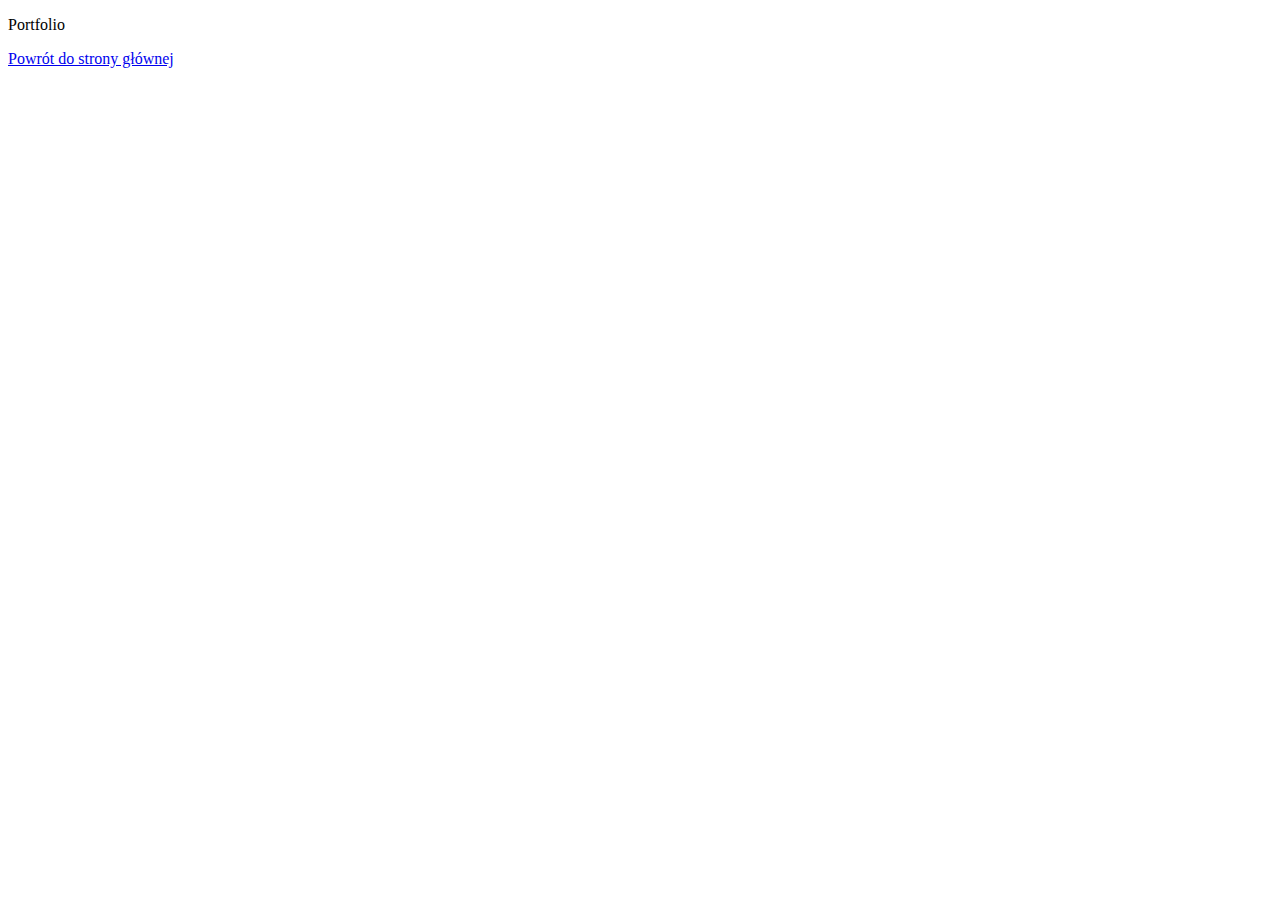
==== portfolio.html @ 62e1c071 "files cloned" ====
<!DOCTYPE html>
<html lang="pl">
  <head>
    <meta charset="UTF-8" />
    <meta http-equiv="X-UA-Compatible" content="IE=edge" />
    <meta name="viewport" content="width=device-width, initial-scale=1.0" />
    <title>Portfolio</title>
  </head>
  <body>
    <p>Portfolio</p>
    <a href="index.html">Powrót do strony głównej</a>
  </body>
</html>
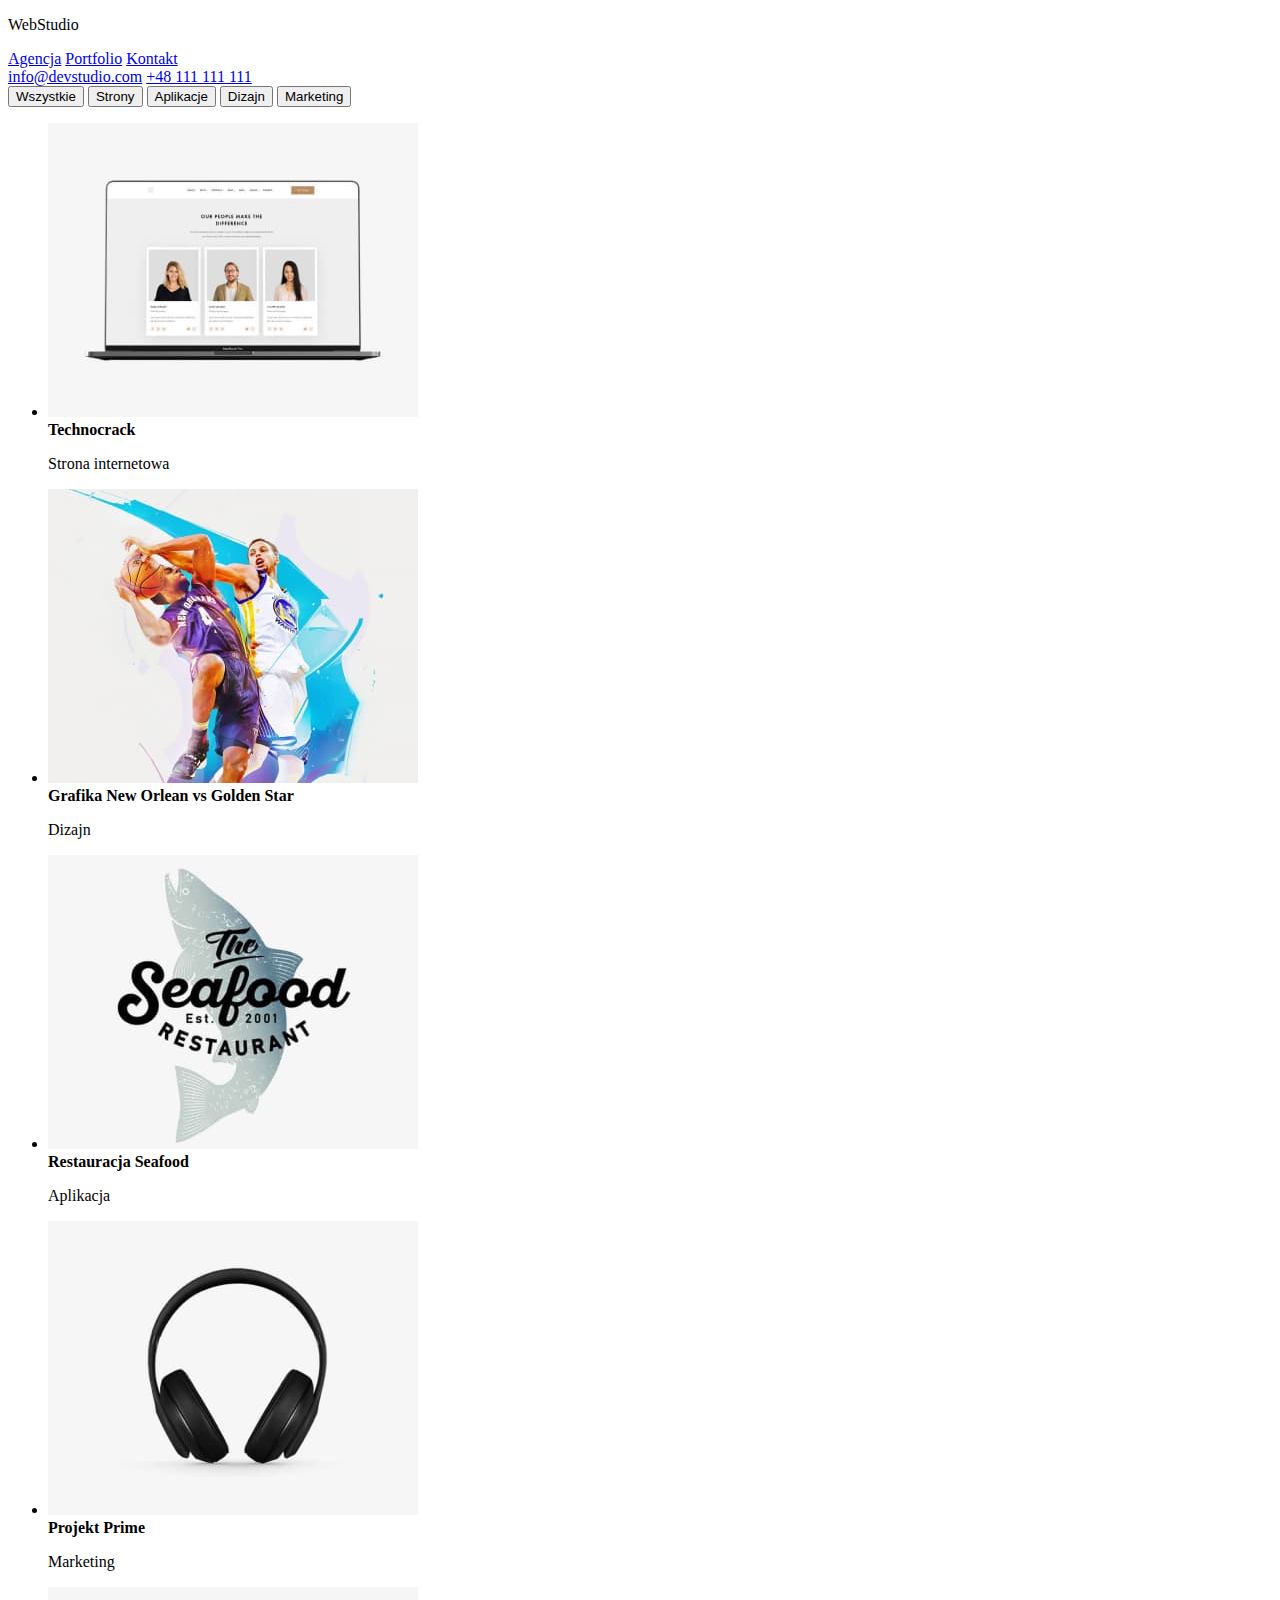
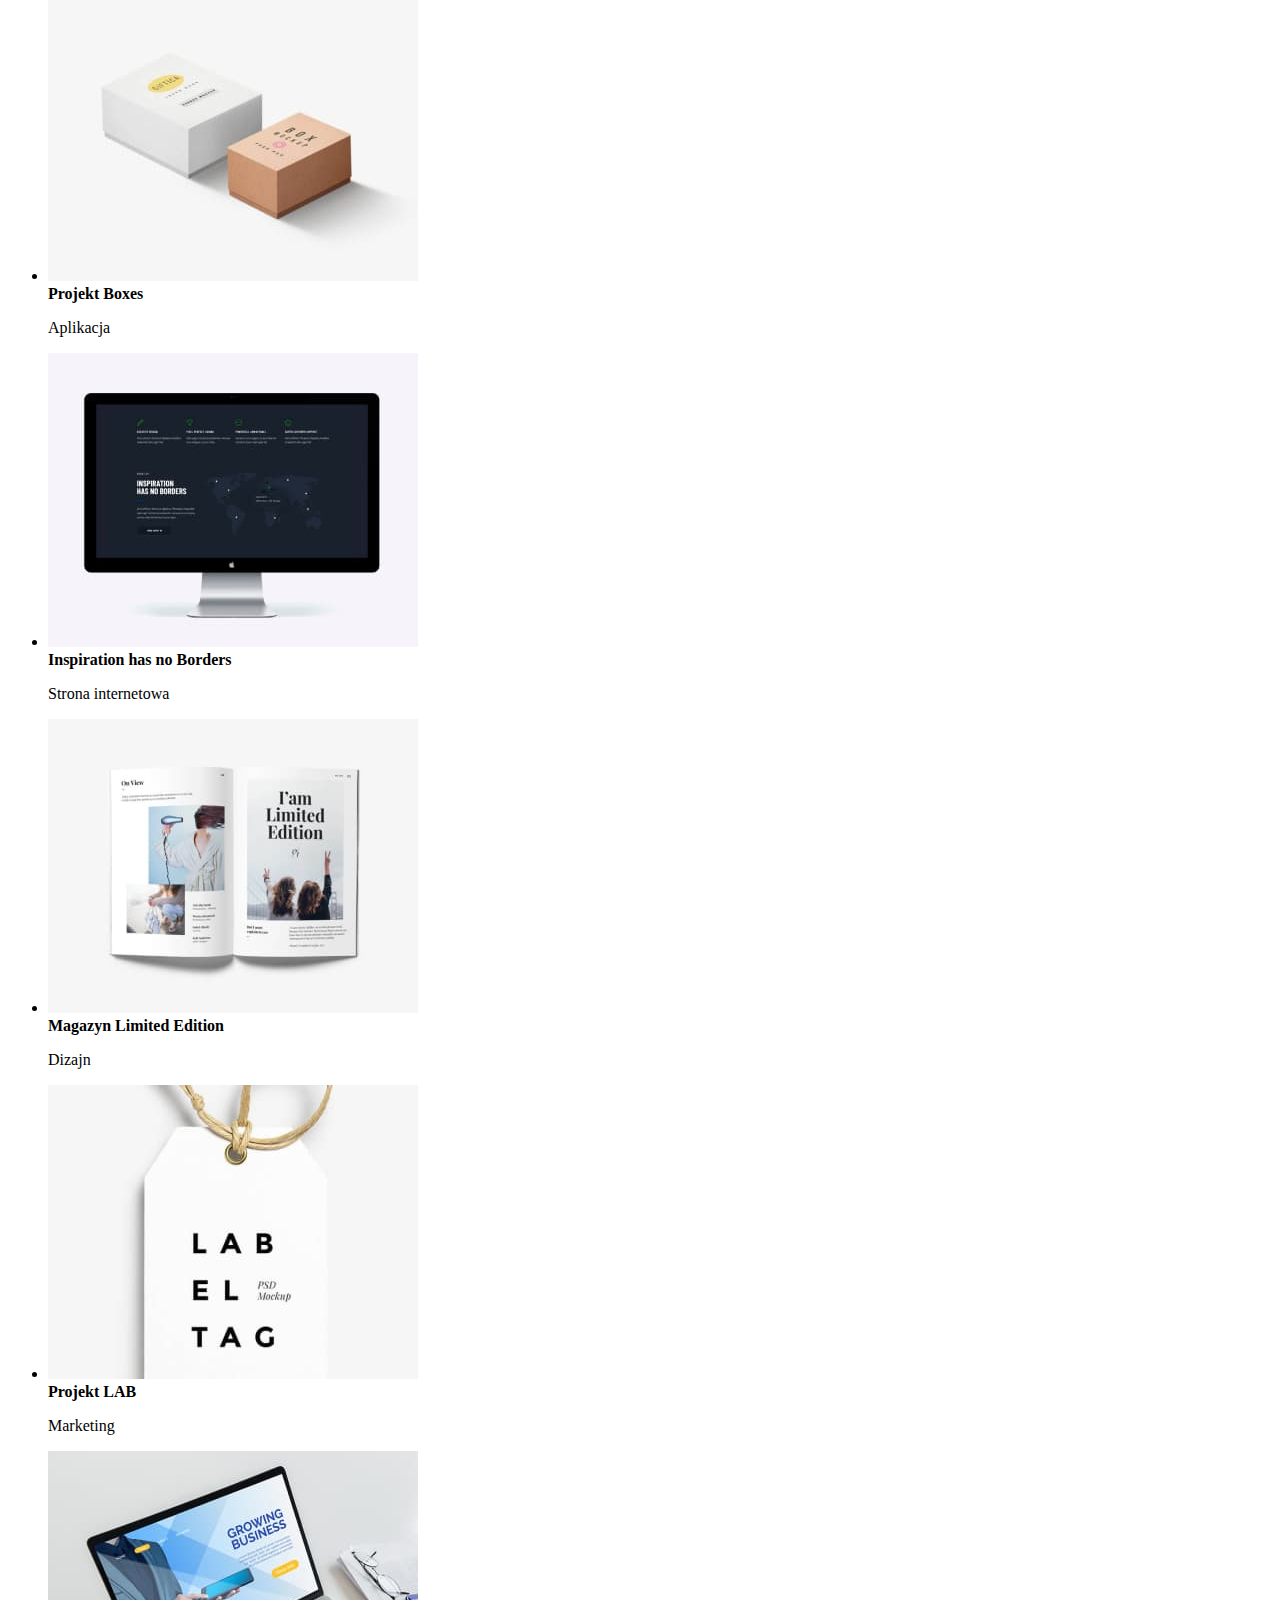
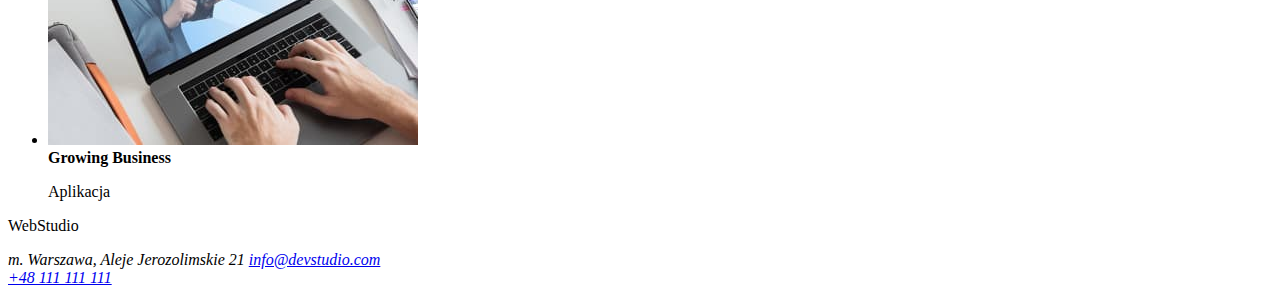
==== commit c6197cd2: "some problems" ====
--- a/portfolio.html
+++ b/portfolio.html
@@ -5,9 +5,146 @@
     <meta http-equiv="X-UA-Compatible" content="IE=edge" />
     <meta name="viewport" content="width=device-width, initial-scale=1.0" />
     <title>Portfolio</title>
+    <link rel="preconnect" href="https://fonts.googleapis.com" />
+    <link rel="preconnect" href="https://fonts.gstatic.com" crossorigin />
+    <link
+      href="https://fonts.googleapis.com/css2?family=Montserrat:ital,wght@0,700;1,400&family=Raleway:wght@700&family=Roboto:wght@400;500;700;900&display=swap"
+      rel="stylesheet"
+    />
+    <link rel="stylesheet" href="/goit-markup-hw-02/css/style.css" />
   </head>
   <body>
-    <p>Portfolio</p>
-    <a href="index.html">Powrót do strony głównej</a>
+    <header>
+      <nav>
+        <p class="logo"><span class="blue">Web</span>Studio</p>
+        <a class="header-nav" href="index.html">Agencja</a>
+        <a class="header-nav" href="portfolio.html">Portfolio</a>
+        <a class="header-nav" href="portfolio.html">Kontakt</a>
+      </nav>
+      <a class="header-contact" href="mailto:info@devstudio.com">info@devstudio.com</a>
+      <a class="header-contact" href="tel:+48111111111">+48 111 111 111</a>
+    </header>
+    <main>
+      <header>
+        <nav>
+          <button class="buttons" type="button">Wszystkie</button>
+          <button type="button">Strony</button>
+          <button type="button">Aplikacje</button>
+          <button type="button">Dizajn</button>
+          <button type="button">Marketing</button>
+        </nav>
+      </header>
+      <section>
+        <ul>
+          <li>
+            <img
+              src="./images/portfolio/technocrack.jpg"
+              alt="Otwarty laptop z widocznym menu strony przedstawiającej 3 osoby"
+              width="370"
+            />
+            <figcaption>
+              <b>Technocrack</b>
+              <p>Strona internetowa</p>
+            </figcaption>
+          </li>
+
+          <li>
+            <img
+              src="./images/portfolio/basketballPlayers.jpg"
+              alt="Dwóch zawodników gra w poszykówkę"
+              width="370"
+            />
+            <figcaption>
+              <b>Grafika New Orlean vs Golden Star</b>
+              <p>Dizajn</p>
+            </figcaption>
+          </li>
+
+          <li>
+            <img
+              src="./images/portfolio/seaFood.jpg"
+              alt="Logo restauracji z owocami morza"
+              width="370"
+            />
+            <figcaption>
+              <b>Restauracja Seafood</b>
+              <p>Aplikacja</p>
+            </figcaption>
+          </li>
+
+          <li>
+            <img src="./images/portfolio/headphones.jpg" alt="słuchawki" width="370" />
+            <figcaption>
+              <b>Projekt Prime</b>
+              <p>Marketing</p>
+            </figcaption>
+          </li>
+
+          <li>
+            <img src="./images/portfolio/boxes.jpg" alt="Dwa pudełka" width="370" />
+            <figcaption>
+              <b>Projekt Boxes</b>
+              <p>Aplikacja</p>
+            </figcaption>
+          </li>
+
+          <li>
+            <img
+              src="./images/portfolio/display.jpg"
+              alt="Monitor komputeraz z widocznym menu strony"
+              width="370"
+            />
+            <figcaption>
+              <b>Inspiration has no Borders</b>
+              <p>Strona internetowa</p>
+            </figcaption>
+          </li>
+
+          <li>
+            <img
+              src="./images/portfolio/magazine.jpg"
+              alt="Otwarty artykuł w magazynie"
+              width="370"
+            />
+            <figcaption>
+              <b>Magazyn Limited Edition</b>
+              <p>Dizajn</p>
+            </figcaption>
+          </li>
+
+          <li>
+            <img
+              src="./images/portfolio/label.jpg"
+              alt="Etykieta z napisem LAB EL TAG"
+              width="370"
+            />
+            <figcaption>
+              <b>Projekt LAB</b>
+              <p>Marketing</p>
+            </figcaption>
+          </li>
+
+          <li>
+            <img
+              src="./images/portfolio/laptop.jpg"
+              alt="Otwarty laptop na stronie internetowej Growing Buisness"
+              width="370"
+            />
+            <figcaption>
+              <b>Growing Business</b>
+              <p>Aplikacja</p>
+            </figcaption>
+          </li>
+        </ul>
+      </section>
+    </main>
+    <footer>
+      <p class="logo"><span class="blue">Web</span>Studio</p>
+      <address>
+        m. Warszawa, Aleje Jerozolimskie 21
+        <a href="mailto:info@devstudio.com">info@devstudio.com</a> <br />
+        <a href="tel:+48111111111">+48 111 111 111</a>
+      </address>
+    </footer>
   </body>
 </html>
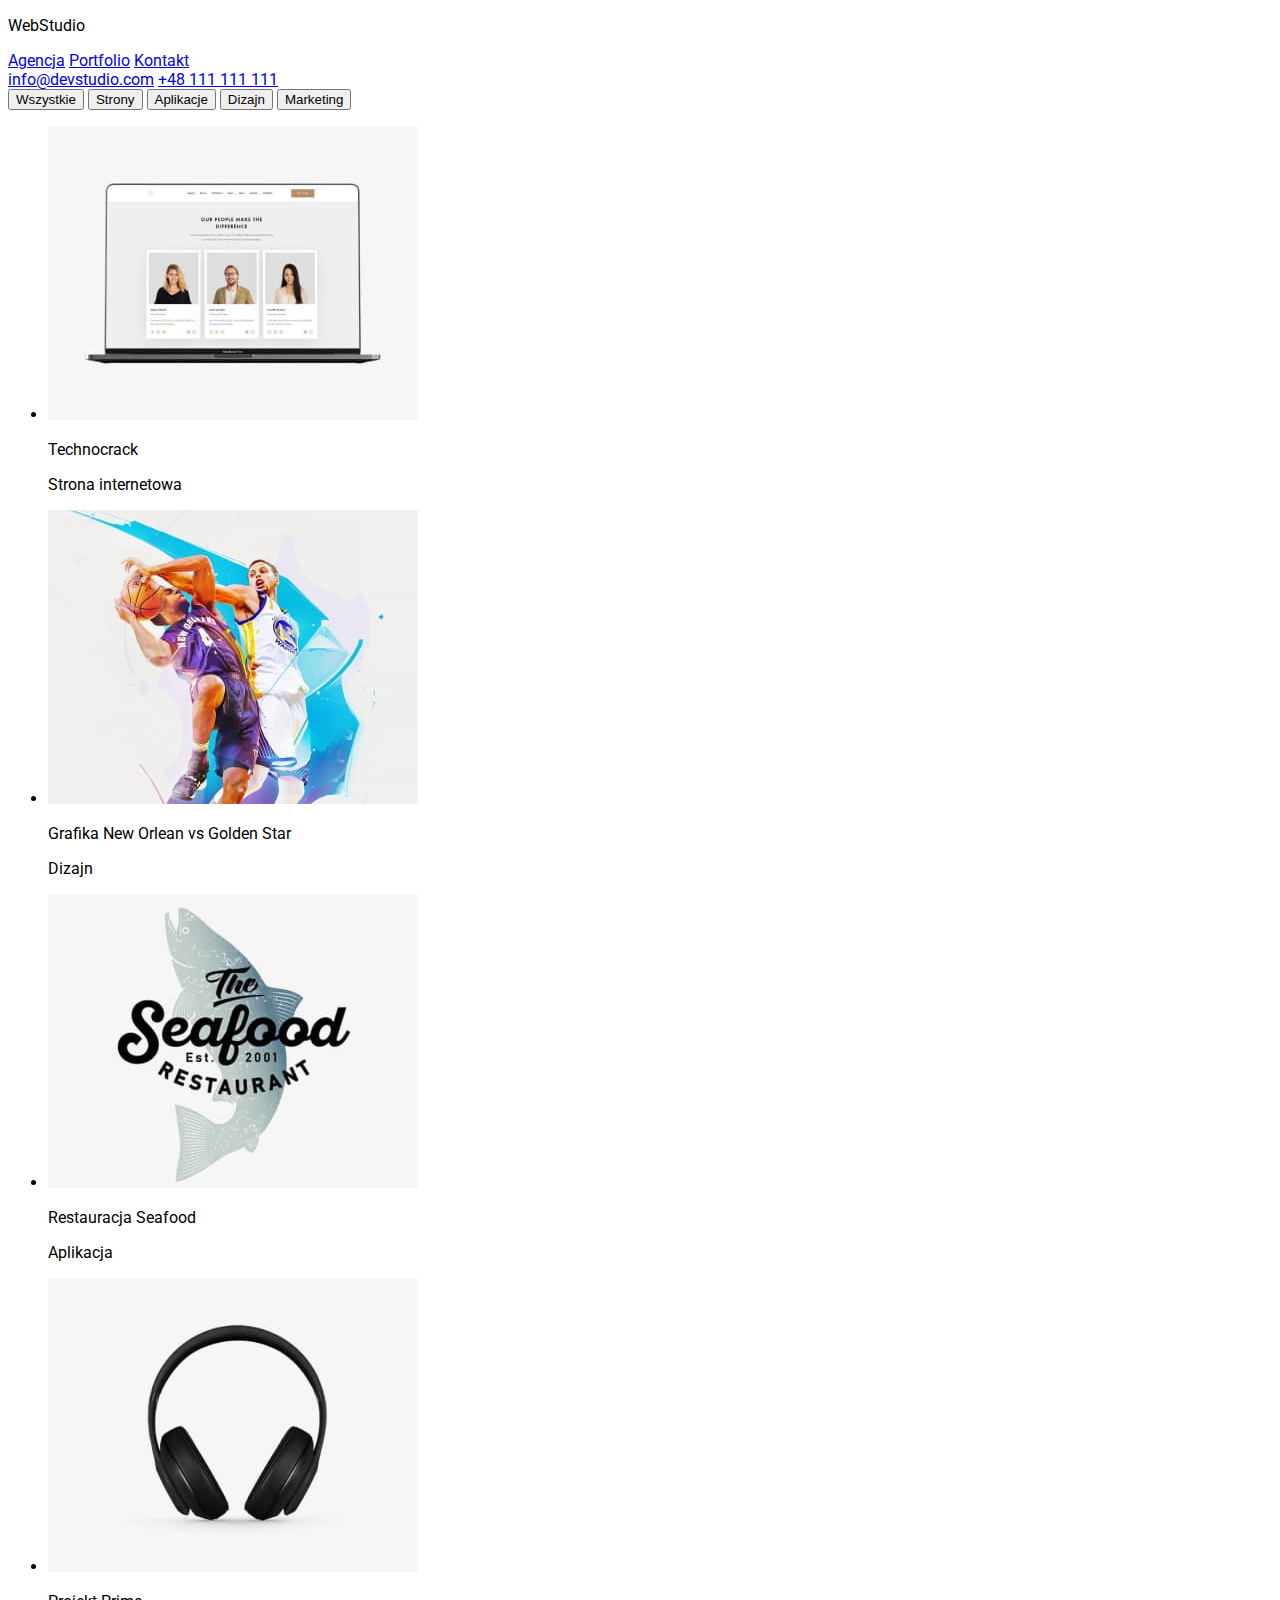
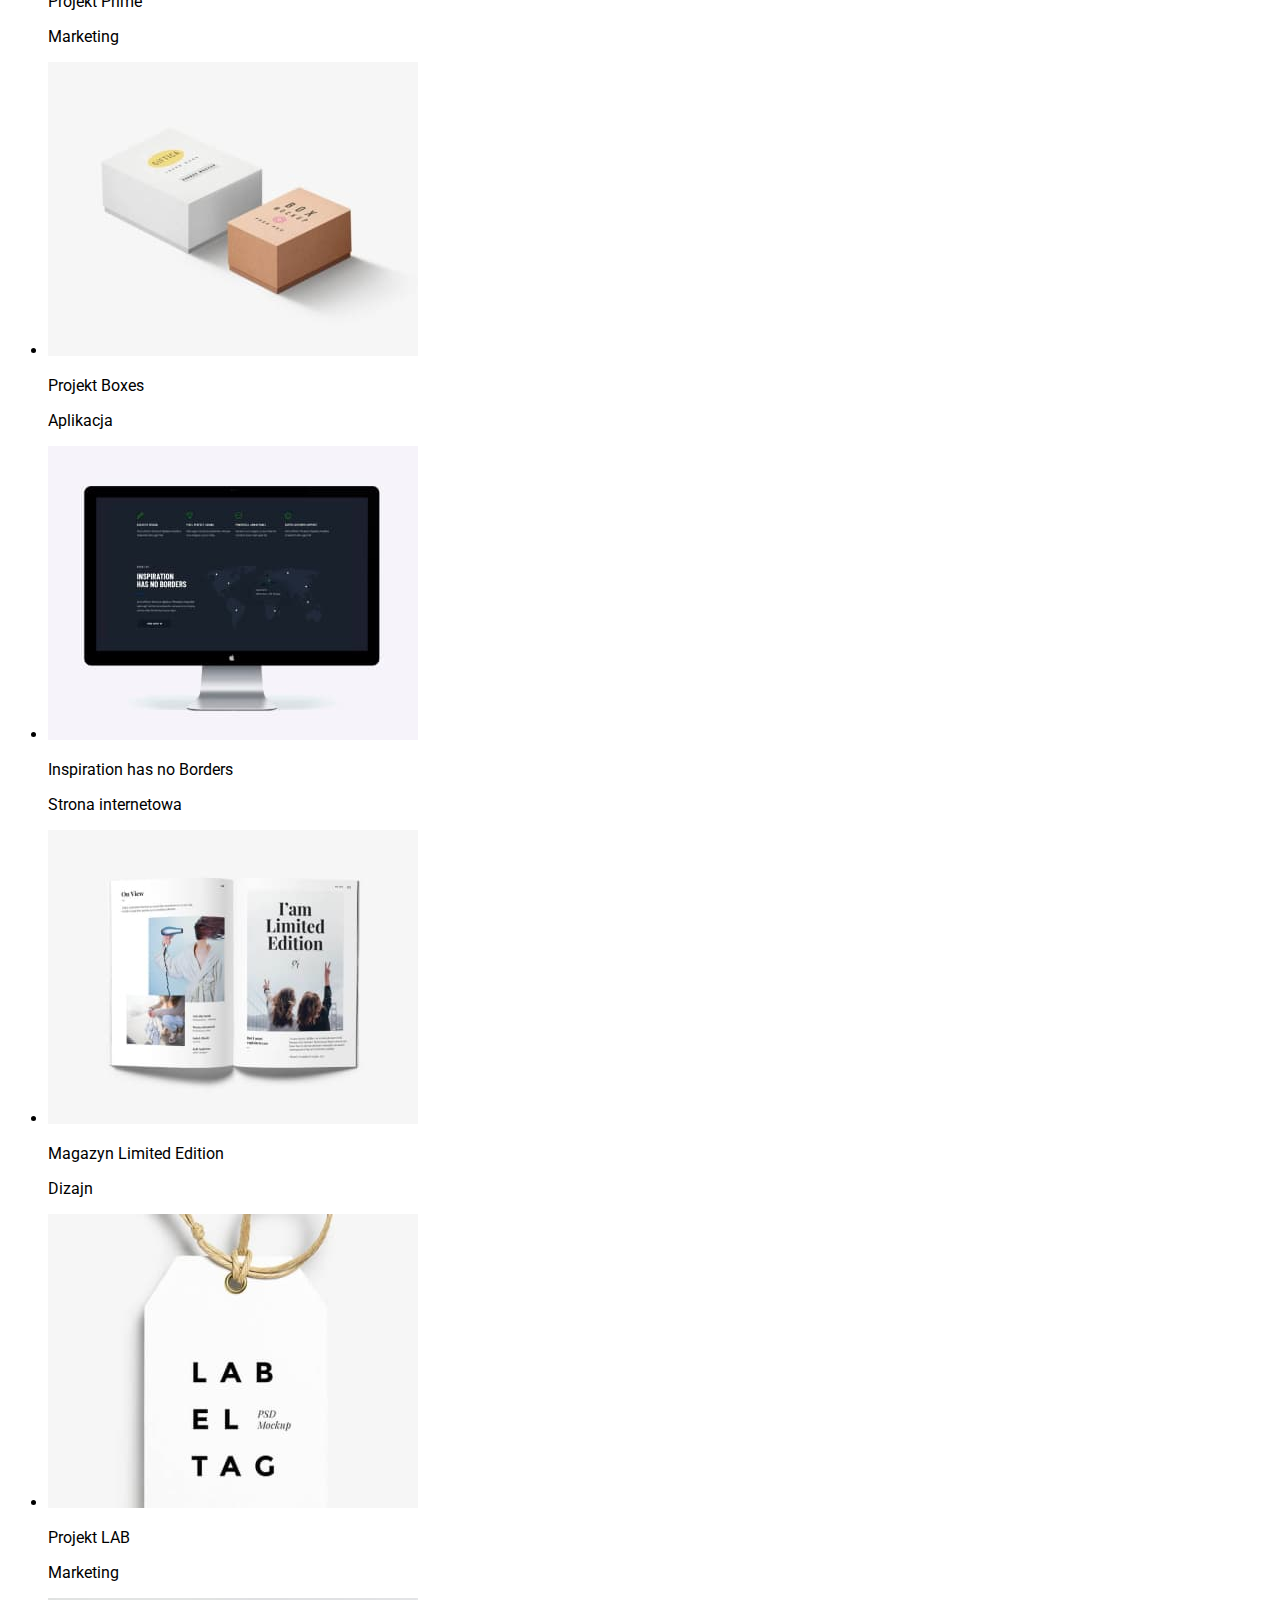
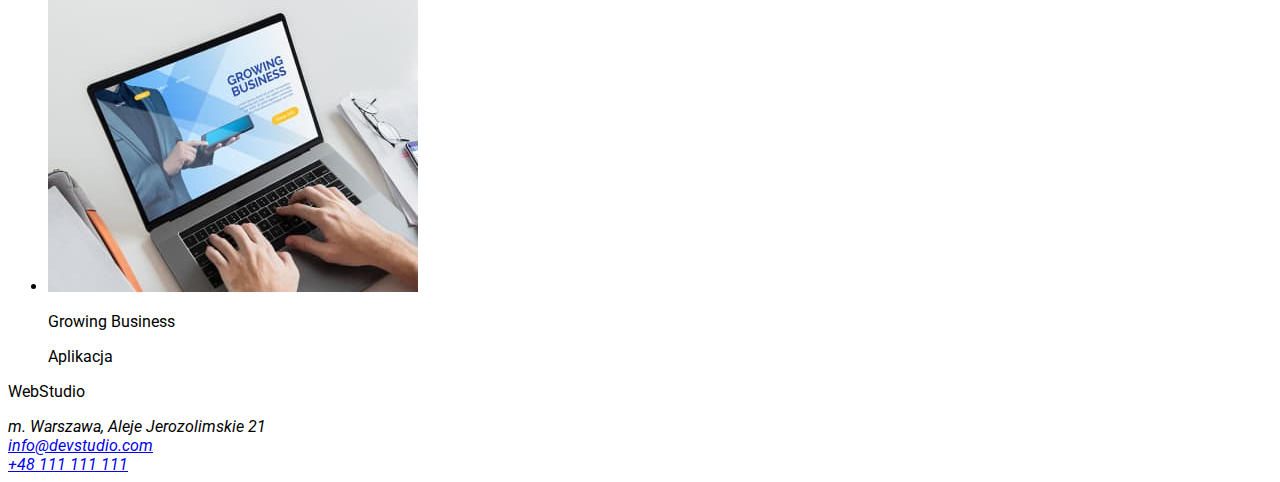
==== commit d6f4c76f: "secound hw done" ====
--- a/portfolio.html
+++ b/portfolio.html
@@ -14,6 +14,11 @@
     <link rel="stylesheet" href="/goit-markup-hw-02/css/style.css" />
   </head>
   <body>
+    <style>
+      body {
+        font-family: "Roboto", sans-serif;
+      }
+    </style>
     <header>
       <nav>
         <p class="logo"><span class="blue">Web</span>Studio</p>
@@ -21,17 +26,17 @@
         <a class="header-nav" href="portfolio.html">Portfolio</a>
         <a class="header-nav" href="portfolio.html">Kontakt</a>
       </nav>
-      <a class="header-contact" href="mailto:info@devstudio.com">info@devstudio.com</a>
-      <a class="header-contact" href="tel:+48111111111">+48 111 111 111</a>
+      <a class="header-nav" href="mailto:info@devstudio.com">info@devstudio.com</a>
+      <a class="header-nav" href="tel:+48111111111">+48 111 111 111</a>
     </header>
     <main>
       <header>
         <nav>
           <button class="buttons" type="button">Wszystkie</button>
-          <button type="button">Strony</button>
-          <button type="button">Aplikacje</button>
-          <button type="button">Dizajn</button>
-          <button type="button">Marketing</button>
+          <button class="buttons" type="button">Strony</button>
+          <button class="buttons" type="button">Aplikacje</button>
+          <button class="buttons" type="button">Dizajn</button>
+          <button class="buttons" type="button">Marketing</button>
         </nav>
       </header>
       <section>
@@ -43,8 +48,8 @@
               width="370"
             />
             <figcaption>
-              <b>Technocrack</b>
-              <p>Strona internetowa</p>
+              <p class="proj-description">Technocrack</p>
+              <p class="proj-type">Strona internetowa</p>
             </figcaption>
           </li>
 
@@ -55,8 +60,8 @@
               width="370"
             />
             <figcaption>
-              <b>Grafika New Orlean vs Golden Star</b>
-              <p>Dizajn</p>
+              <p class="proj-description">Grafika New Orlean vs Golden Star</p>
+              <p class="proj-type">Dizajn</p>
             </figcaption>
           </li>
 
@@ -67,24 +72,24 @@
               width="370"
             />
             <figcaption>
-              <b>Restauracja Seafood</b>
-              <p>Aplikacja</p>
+              <p class="proj-description">Restauracja Seafood</p>
+              <p class="proj-type">Aplikacja</p>
             </figcaption>
           </li>
 
           <li>
             <img src="./images/portfolio/headphones.jpg" alt="słuchawki" width="370" />
             <figcaption>
-              <b>Projekt Prime</b>
-              <p>Marketing</p>
+              <p class="proj-description">Projekt Prime</p>
+              <p class="proj-type">Marketing</p>
             </figcaption>
           </li>
 
           <li>
             <img src="./images/portfolio/boxes.jpg" alt="Dwa pudełka" width="370" />
             <figcaption>
-              <b>Projekt Boxes</b>
-              <p>Aplikacja</p>
+              <p class="proj-description">Projekt Boxes</p>
+              <p class="proj-type">Aplikacja</p>
             </figcaption>
           </li>
 
@@ -95,8 +100,8 @@
               width="370"
             />
             <figcaption>
-              <b>Inspiration has no Borders</b>
-              <p>Strona internetowa</p>
+              <p class="proj-description">Inspiration has no Borders</p>
+              <p class="proj-type">Strona internetowa</p>
             </figcaption>
           </li>
 
@@ -107,8 +112,8 @@
               width="370"
             />
             <figcaption>
-              <b>Magazyn Limited Edition</b>
-              <p>Dizajn</p>
+              <p class="proj-description">Magazyn Limited Edition</p>
+              <p class="proj-type">Dizajn</p>
             </figcaption>
           </li>
 
@@ -119,8 +124,8 @@
               width="370"
             />
             <figcaption>
-              <b>Projekt LAB</b>
-              <p>Marketing</p>
+              <p class="proj-description">Projekt LAB</p>
+              <p class="proj-type">Marketing</p>
             </figcaption>
           </li>
 
@@ -131,19 +136,22 @@
               width="370"
             />
             <figcaption>
-              <b>Growing Business</b>
-              <p>Aplikacja</p>
+              <p class="proj-description">Growing Business</p>
+              <p class="proj-type">Aplikacja</p>
             </figcaption>
           </li>
         </ul>
       </section>
     </main>
-    <footer>
-      <p class="logo"><span class="blue">Web</span>Studio</p>
-      <address>
-        m. Warszawa, Aleje Jerozolimskie 21
-        <a href="mailto:info@devstudio.com">info@devstudio.com</a> <br />
-        <a href="tel:+48111111111">+48 111 111 111</a>
+    <footer class="footer">
+      <p class="logo"><span class="blue">Web</span><span class="white">Studio</span></p>
+      <address class="address">
+        m. Warszawa, Aleje Jerozolimskie 21 <br />
+        <a class="address text-decoration color-gradient" href="mailto:info@devstudio.com"
+          >info@devstudio.com</a
+        >
+        <br />
+        <a class="address color-gradient" href="tel:+48111111111">+48 111 111 111</a>
       </address>
     </footer>
   </body>
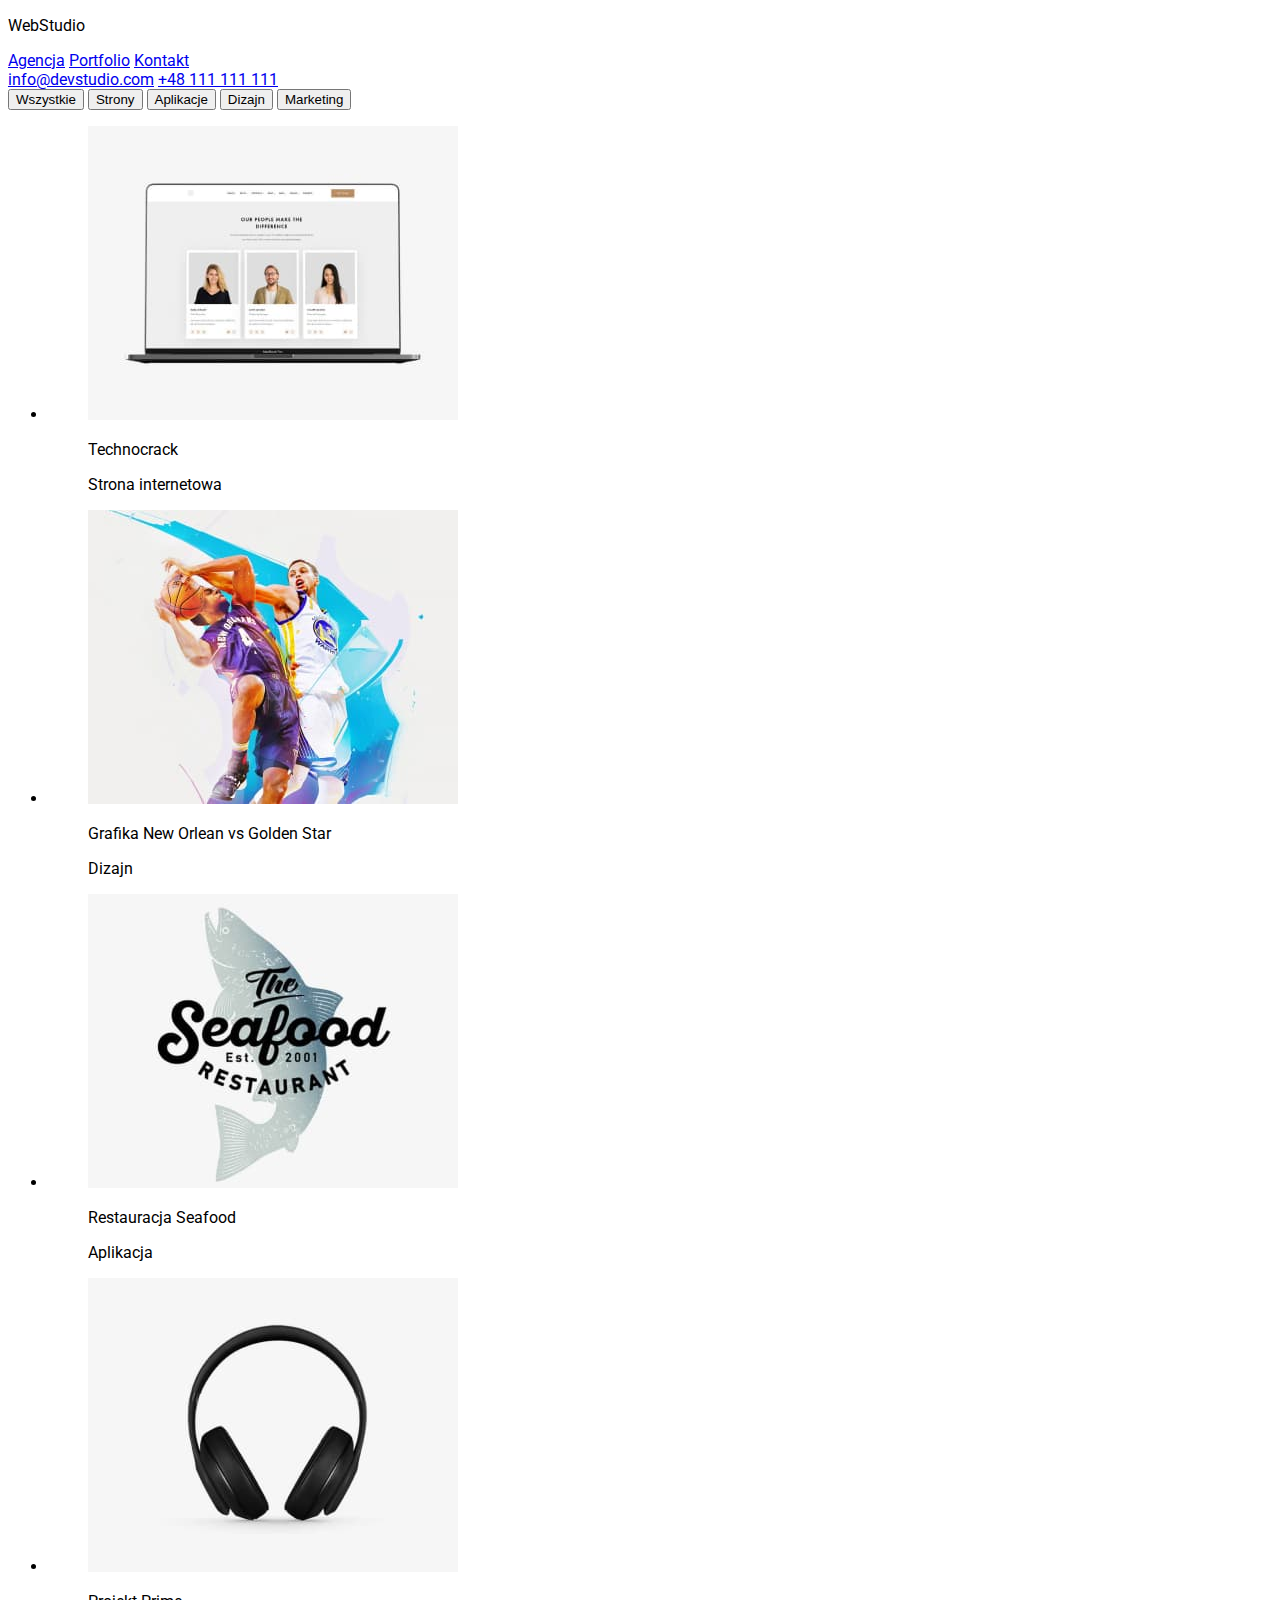
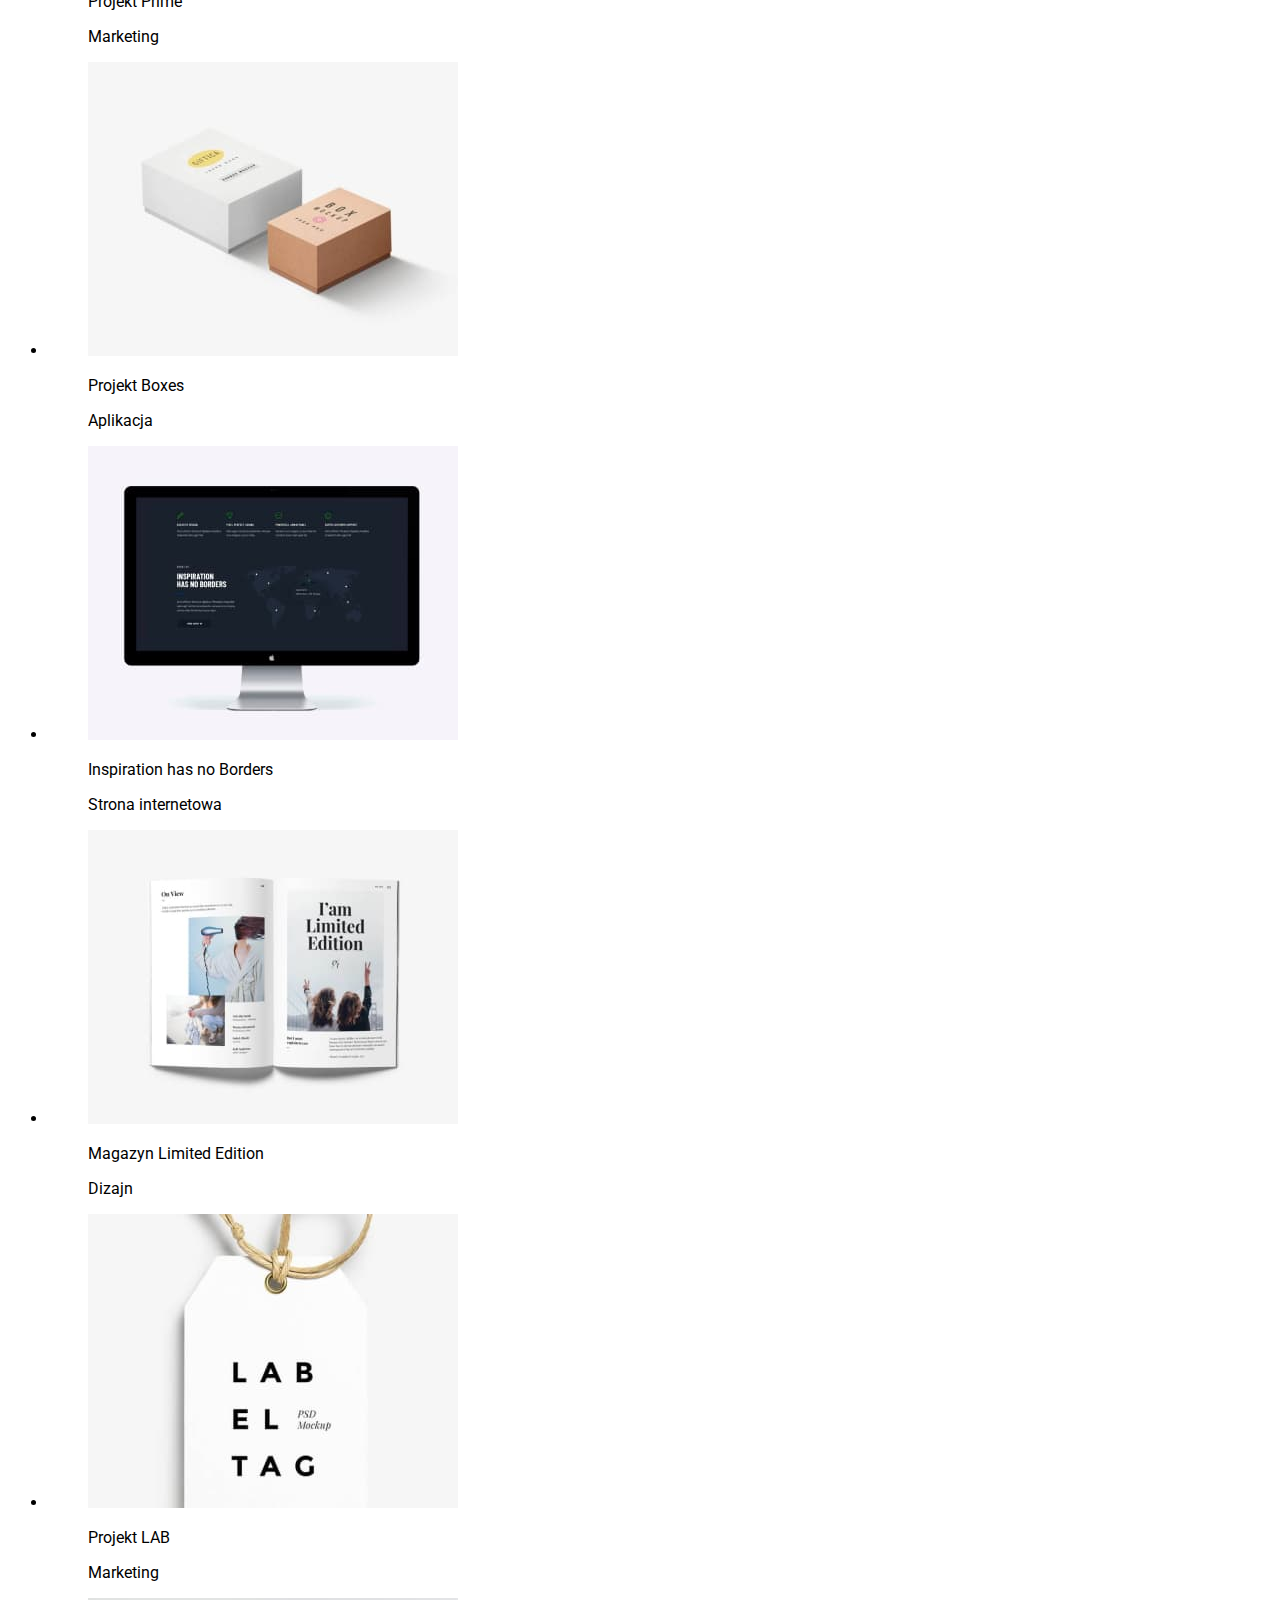
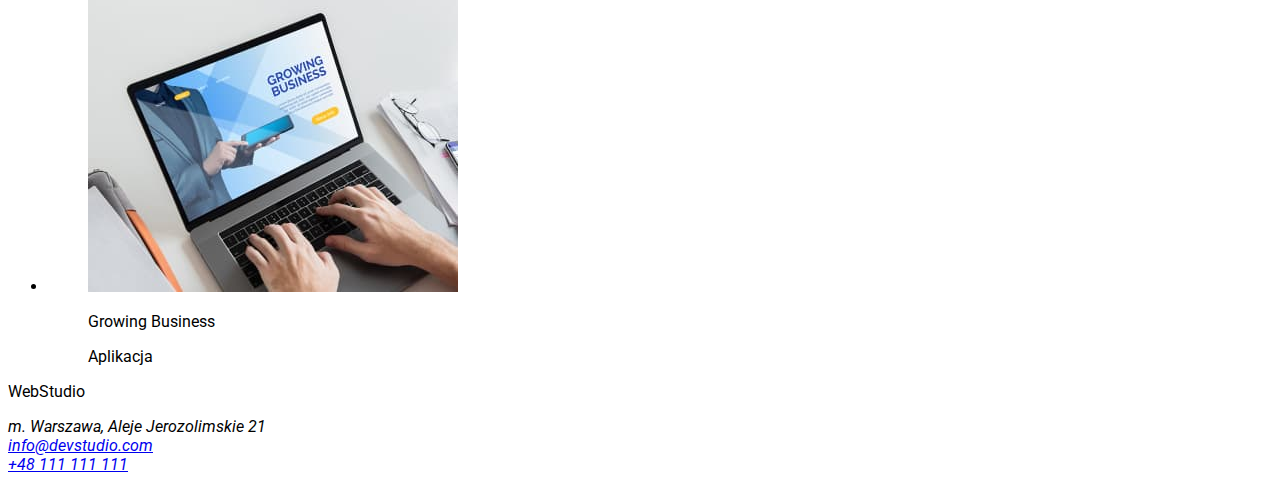
==== commit 4ce4dd5c: "code checked in validator" ====
--- a/portfolio.html
+++ b/portfolio.html
@@ -12,13 +12,13 @@
       rel="stylesheet"
     />
     <link rel="stylesheet" href="/goit-markup-hw-02/css/style.css" />
-  </head>
-  <body>
     <style>
       body {
         font-family: "Roboto", sans-serif;
       }
     </style>
+  </head>
+  <body>
     <header>
       <nav>
         <p class="logo"><span class="blue">Web</span>Studio</p>
@@ -42,103 +42,121 @@
       <section>
         <ul>
           <li>
-            <img
-              src="./images/portfolio/technocrack.jpg"
-              alt="Otwarty laptop z widocznym menu strony przedstawiającej 3 osoby"
-              width="370"
-            />
-            <figcaption>
-              <p class="proj-description">Technocrack</p>
-              <p class="proj-type">Strona internetowa</p>
-            </figcaption>
+            <figure>
+              <img
+                src="./images/portfolio/technocrack.jpg"
+                alt="Otwarty laptop z widocznym menu strony przedstawiającej 3 osoby"
+                width="370"
+              />
+              <figcaption>
+                <p class="proj-description">Technocrack</p>
+                <p class="proj-type">Strona internetowa</p>
+              </figcaption>
+            </figure>
           </li>
 
           <li>
-            <img
-              src="./images/portfolio/basketballPlayers.jpg"
-              alt="Dwóch zawodników gra w poszykówkę"
-              width="370"
-            />
-            <figcaption>
-              <p class="proj-description">Grafika New Orlean vs Golden Star</p>
-              <p class="proj-type">Dizajn</p>
-            </figcaption>
+            <figure>
+              <img
+                src="./images/portfolio/basketballPlayers.jpg"
+                alt="Dwóch zawodników gra w poszykówkę"
+                width="370"
+              />
+              <figcaption>
+                <p class="proj-description">Grafika New Orlean vs Golden Star</p>
+                <p class="proj-type">Dizajn</p>
+              </figcaption>
+            </figure>
           </li>
 
           <li>
-            <img
-              src="./images/portfolio/seaFood.jpg"
-              alt="Logo restauracji z owocami morza"
-              width="370"
-            />
-            <figcaption>
-              <p class="proj-description">Restauracja Seafood</p>
-              <p class="proj-type">Aplikacja</p>
-            </figcaption>
+            <figure>
+              <img
+                src="./images/portfolio/seaFood.jpg"
+                alt="Logo restauracji z owocami morza"
+                width="370"
+              />
+              <figcaption>
+                <p class="proj-description">Restauracja Seafood</p>
+                <p class="proj-type">Aplikacja</p>
+              </figcaption>
+            </figure>
           </li>
 
           <li>
-            <img src="./images/portfolio/headphones.jpg" alt="słuchawki" width="370" />
-            <figcaption>
-              <p class="proj-description">Projekt Prime</p>
-              <p class="proj-type">Marketing</p>
-            </figcaption>
+            <figure>
+              <img src="./images/portfolio/headphones.jpg" alt="słuchawki" width="370" />
+              <figcaption>
+                <p class="proj-description">Projekt Prime</p>
+                <p class="proj-type">Marketing</p>
+              </figcaption>
+            </figure>
           </li>
 
           <li>
-            <img src="./images/portfolio/boxes.jpg" alt="Dwa pudełka" width="370" />
-            <figcaption>
-              <p class="proj-description">Projekt Boxes</p>
-              <p class="proj-type">Aplikacja</p>
-            </figcaption>
+            <figure>
+              <img src="./images/portfolio/boxes.jpg" alt="Dwa pudełka" width="370" />
+              <figcaption>
+                <p class="proj-description">Projekt Boxes</p>
+                <p class="proj-type">Aplikacja</p>
+              </figcaption>
+            </figure>
           </li>
 
           <li>
-            <img
-              src="./images/portfolio/display.jpg"
-              alt="Monitor komputeraz z widocznym menu strony"
-              width="370"
-            />
-            <figcaption>
-              <p class="proj-description">Inspiration has no Borders</p>
-              <p class="proj-type">Strona internetowa</p>
-            </figcaption>
+            <figure>
+              <img
+                src="./images/portfolio/display.jpg"
+                alt="Monitor komputeraz z widocznym menu strony"
+                width="370"
+              />
+              <figcaption>
+                <p class="proj-description">Inspiration has no Borders</p>
+                <p class="proj-type">Strona internetowa</p>
+              </figcaption>
+            </figure>
           </li>
 
           <li>
-            <img
-              src="./images/portfolio/magazine.jpg"
-              alt="Otwarty artykuł w magazynie"
-              width="370"
-            />
-            <figcaption>
-              <p class="proj-description">Magazyn Limited Edition</p>
-              <p class="proj-type">Dizajn</p>
-            </figcaption>
+            <figure>
+              <img
+                src="./images/portfolio/magazine.jpg"
+                alt="Otwarty artykuł w magazynie"
+                width="370"
+              />
+              <figcaption>
+                <p class="proj-description">Magazyn Limited Edition</p>
+                <p class="proj-type">Dizajn</p>
+              </figcaption>
+            </figure>
           </li>
 
           <li>
-            <img
-              src="./images/portfolio/label.jpg"
-              alt="Etykieta z napisem LAB EL TAG"
-              width="370"
-            />
-            <figcaption>
-              <p class="proj-description">Projekt LAB</p>
-              <p class="proj-type">Marketing</p>
-            </figcaption>
+            <figure>
+              <img
+                src="./images/portfolio/label.jpg"
+                alt="Etykieta z napisem LAB EL TAG"
+                width="370"
+              />
+              <figcaption>
+                <p class="proj-description">Projekt LAB</p>
+                <p class="proj-type">Marketing</p>
+              </figcaption>
+            </figure>
           </li>
 
           <li>
-            <img
-              src="./images/portfolio/laptop.jpg"
-              alt="Otwarty laptop na stronie internetowej Growing Buisness"
-              width="370"
-            />
-            <figcaption>
-              <p class="proj-description">Growing Business</p>
-              <p class="proj-type">Aplikacja</p>
-            </figcaption>
+            <figure>
+              <img
+                src="./images/portfolio/laptop.jpg"
+                alt="Otwarty laptop na stronie internetowej Growing Buisness"
+                width="370"
+              />
+              <figcaption>
+                <p class="proj-description">Growing Business</p>
+                <p class="proj-type">Aplikacja</p>
+              </figcaption>
+            </figure>
           </li>
         </ul>
       </section>
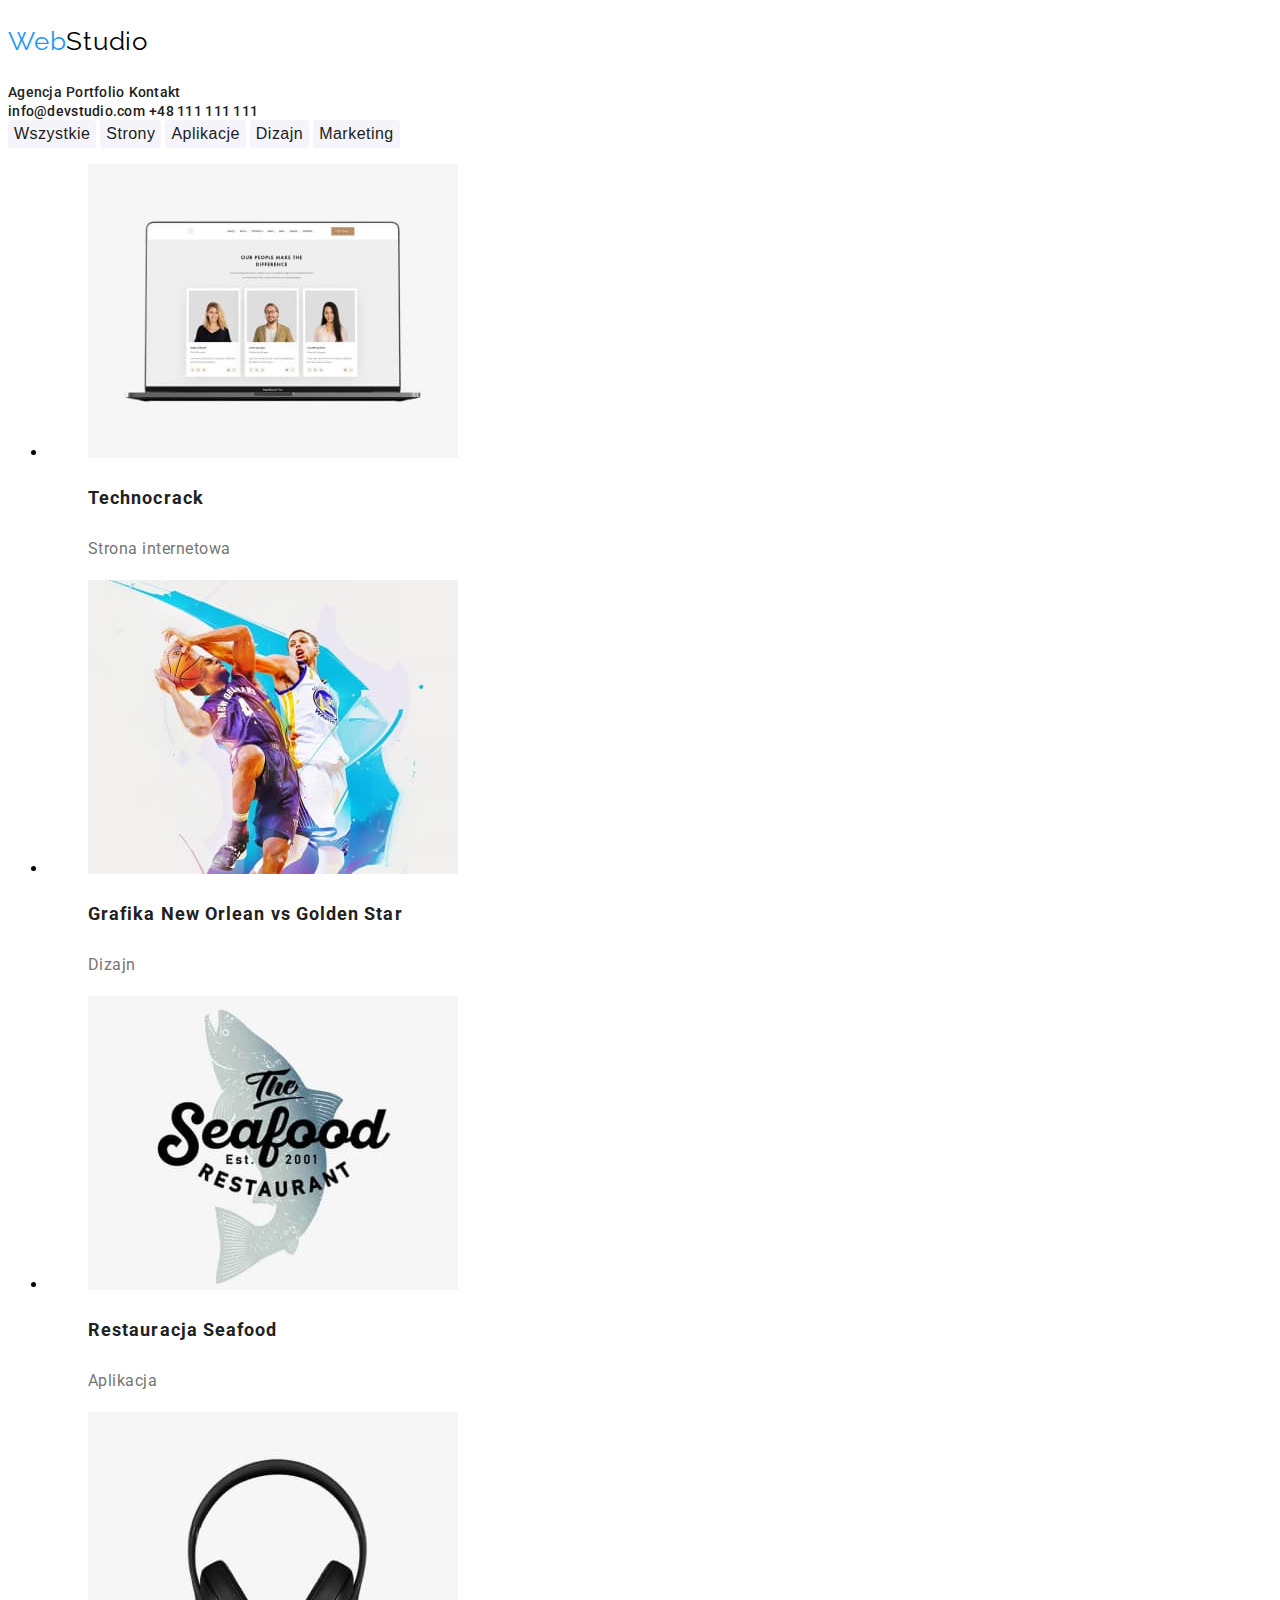
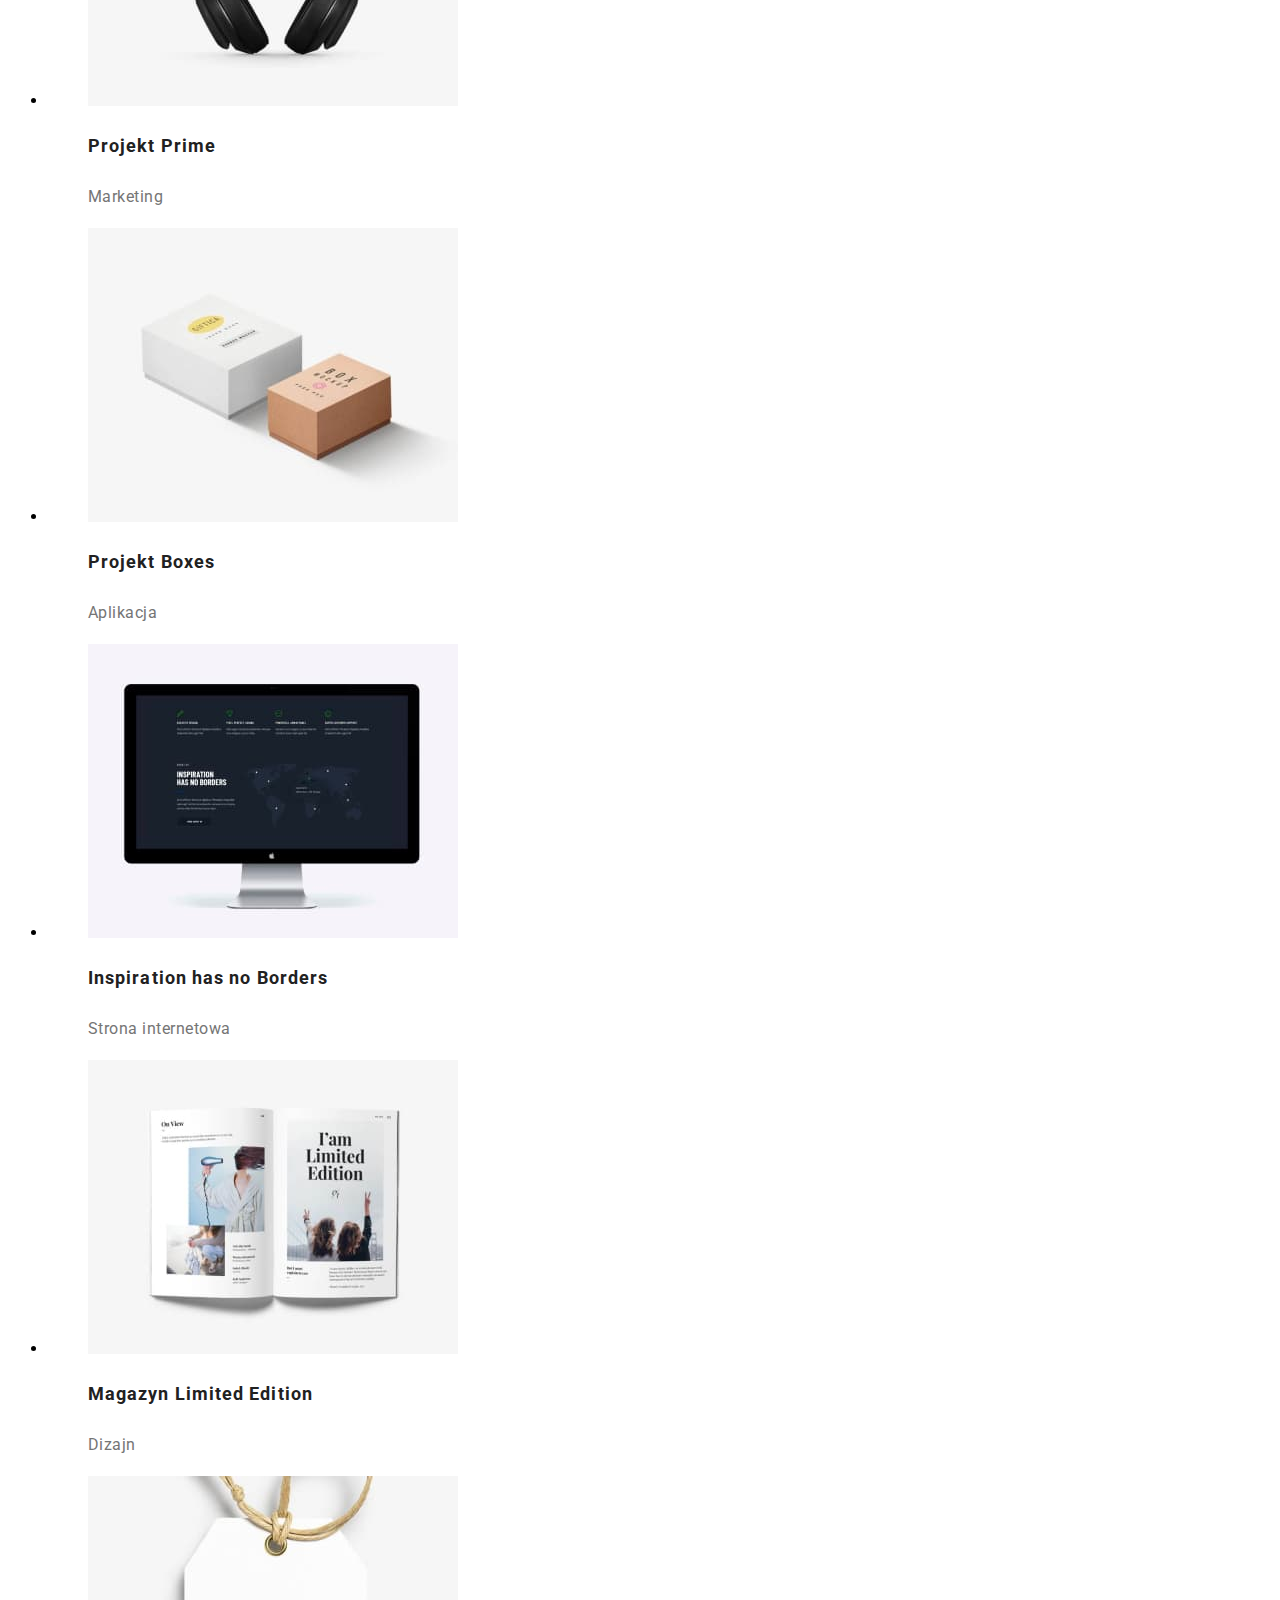
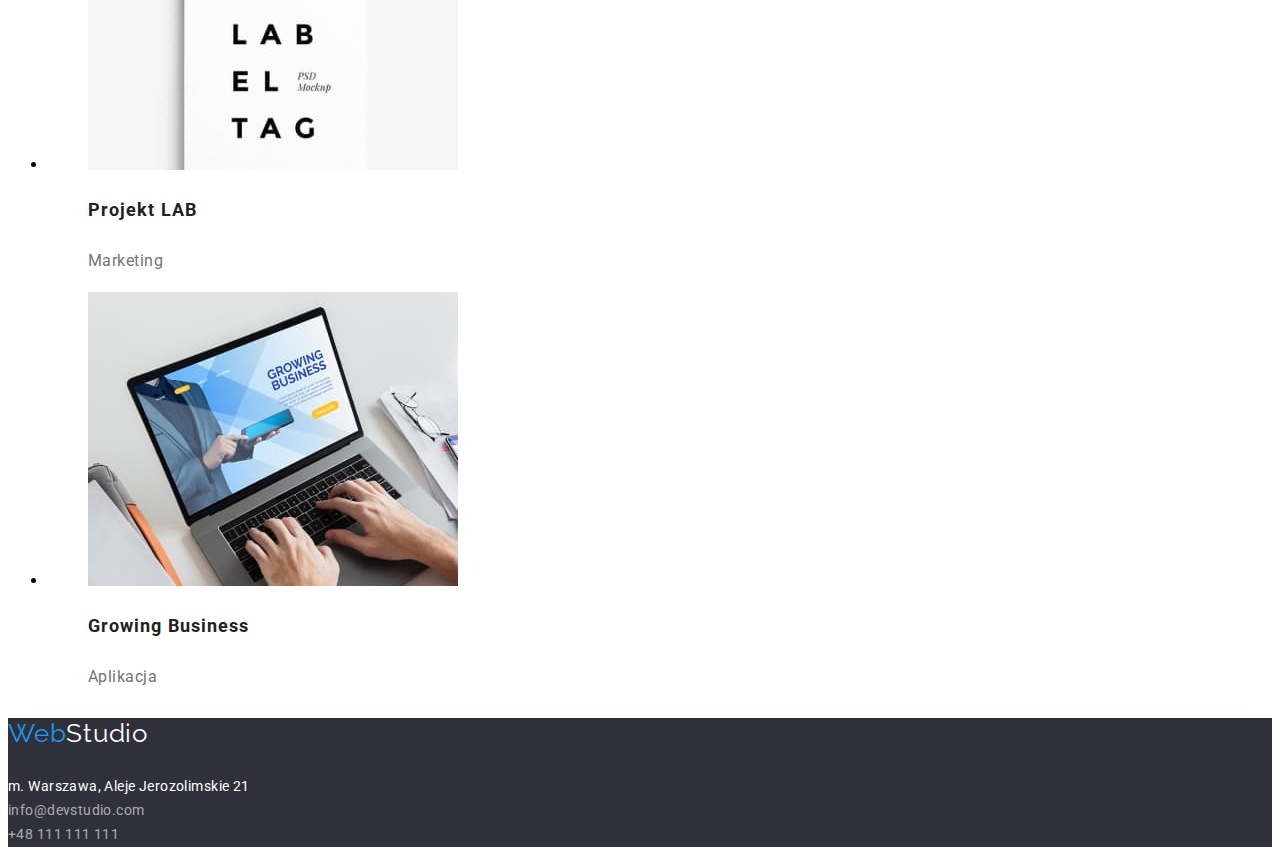
==== commit 76442bc9: "css folder path corrected" ====
--- a/portfolio.html
+++ b/portfolio.html
@@ -11,7 +11,7 @@
       href="https://fonts.googleapis.com/css2?family=Montserrat:ital,wght@0,700;1,400&family=Raleway:wght@700&family=Roboto:wght@400;500;700;900&display=swap"
       rel="stylesheet"
     />
-    <link rel="stylesheet" href="/goit-markup-hw-02/css/style.css" />
+    <link rel="stylesheet" href="css/style.css" />
     <style>
       body {
         font-family: "Roboto", sans-serif;
@@ -165,9 +165,7 @@
       <p class="logo"><span class="blue">Web</span><span class="white">Studio</span></p>
       <address class="address">
         m. Warszawa, Aleje Jerozolimskie 21 <br />
-        <a class="address text-decoration color-gradient" href="mailto:info@devstudio.com"
-          >info@devstudio.com</a
-        >
+        <a class="address color-gradient" href="mailto:info@devstudio.com"> info@devstudio.com </a>
         <br />
         <a class="address color-gradient" href="tel:+48111111111">+48 111 111 111</a>
       </address>
--- a/css/style.css
+++ b/css/style.css
@@ -0,0 +1,160 @@
+:root {
+  --brand-blue: rgb(33, 150, 243);
+  --brand-black: rgb(33, 33, 33);
+  --brand-grey: rgb(117, 117, 117);
+}
+
+/* -> classes for logo description*/
+.logo {
+  font-family: Raleway;
+  font-size: 1.625rem;
+  color: rgb(0, 0, 0);
+  line-height: 1.17;
+  letter-spacing: 0.03em;
+}
+.blue {
+  color: var(--brand-blue);
+}
+.white {
+  color: rgb(255, 255, 255);
+}
+/*classes for logo description <-*/
+
+.header-nav {
+  /* class for navigation at top bar next to Logo*/
+  font-size: 0.875rem;
+  font-weight: 500;
+  line-height: 1.17;
+  color: var(--brand-black);
+  letter-spacing: 0.02em;
+  text-decoration: none;
+}
+
+.header-nav:hover, /* semi classes*/
+.header-nav:focus,
+.address:hover,
+.address:focus {
+  color: var(--brand-blue);
+}
+
+/* ->classes for footer description*/
+.footer {
+  background-color: rgb(47, 48, 58);
+}
+
+.address {
+  font-style: normal;
+  font-weight: 400;
+  font-size: 0.875rem;
+  line-height: 1.71;
+  color: rgb(255, 255, 255);
+  letter-spacing: 0.03em;
+  text-decoration: none;
+}
+
+.color-gradient {
+  color: rgba(255, 255, 255, 0.6);
+}
+/*classes for footer description <- */
+
+/* -> classes for buttons description*/
+.buttons {
+  background-color: rgb(245, 244, 250);
+  color: var(--brand-black);
+  font-size: 1rem;
+  font-weight: 500;
+  line-height: 1.63;
+  letter-spacing: 0.03em;
+  border: none;
+  border-radius: 4px;
+}
+.buttons:hover,
+.buttons:focus {
+  background-color: var(--brand-blue);
+  color: rgb(255, 255, 255);
+  cursor: pointer;
+}
+/*classes for buttons description <-*/
+
+/* -> classes for foto description*/
+.proj-description {
+  font-size: 1.125rem;
+  font-weight: 700;
+  line-height: 36px;
+  letter-spacing: 0.06em;
+  color: var(--brand-black);
+}
+
+.proj-type {
+  font-size: 1rem;
+  font-weight: 400;
+  line-height: 30px;
+  letter-spacing: 0.03em;
+  color: var(--brand-grey);
+}
+/*classes for foto description <-*/
+/*Classes for index.html web - Web Studio*/
+
+/* ->Button "Zamów usługe"*/
+.order-service {
+  background-color: var(--brand-blue);
+  color: rgb(255, 255, 255);
+  font-size: 1rem;
+  font-weight: 700;
+  line-height: 1.875;
+  letter-spacing: 0.06em;
+  border: none;
+  border-radius: 4px;
+}
+.order-service:hover,
+.order-service:focus {
+  background-color: rgb(245, 244, 250);
+  color: var(--brand-black);
+  cursor: pointer;
+}
+/*Button "Zamów usługe" <-*/
+
+.header-title {
+  font-size: 2.25rem;
+  font-weight: 700;
+  line-height: 1.167;
+  letter-spacing: 0.03em;
+  color: var(--brand-black);
+  text-align: center;
+}
+/*classes for article lorem....*/
+.article-header {
+  font-size: 0.875rem;
+  font-weight: 700;
+  line-height: 1.14;
+  letter-spacing: 0.03em;
+}
+
+.article {
+  font-size: 0.875rem;
+  font-weight: 400;
+  line-height: 1.71;
+  letter-spacing: 0.03em;
+  text-align: left;
+}
+/*classes for article lorem....*/
+
+/*->Classes for team*/
+.team-person {
+  font-size: 1rem;
+  font-weight: 500;
+  line-height: 1.1875;
+  letter-spacing: 0.03em;
+  text-align: center;
+  display: block;
+}
+
+.team-position {
+  font-size: 1rem;
+  font-weight: 400;
+  line-height: 1.1875;
+  letter-spacing: 0.03em;
+  text-align: center;
+}
+
+/*Classes for team<-*/
